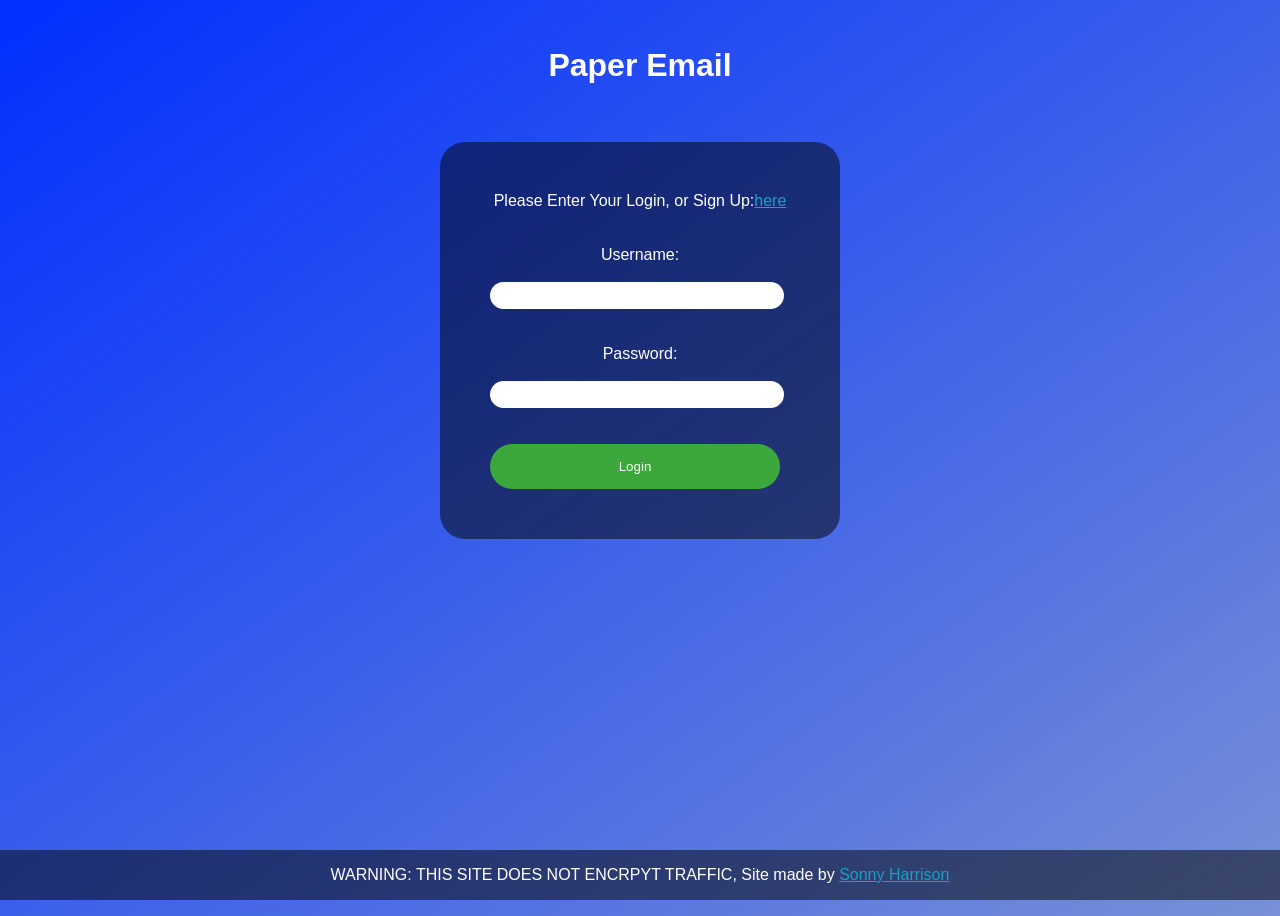
==== index.html @ d5ba0dcd "Added all files for Project Added all files for the project to the repo, I plan to host the backend " ====
<!DOCTYPE html>
<html lang="en">
<head>
    <meta charset="UTF-8">
    <meta name="viewport" content="width=device-width, initial-scale=1.0">
    <link rel="stylesheet" href="styles.css">
    <title>Document</title>
</head>
<body onload="auth_check()">
    <br>
    <h1>Paper Email</h1>
    <br>
    <br>

    <form>
        <label>Main Account Section</label><br>
        <label id="welcome">Connecting to server...</label><br>
        <br>
        <button onclick="read_email(event)"; id="send">View Emails</button>
        <br>
        <br>
        <button onclick="send_email(event)"; id="send">Send Email</button>
        <br>
        <br>
        <button onclick="log_out(event)"; id="logout">Logout</button>
        <br>
        <br>
        <button onclick="delete_account(event)"; id="delete">Delete Account</button>
    </form>

    <script src="account_managment.js">
    </script>

</body>

<footer>
    <p>WARNING: THIS SITE DOES NOT ENCRPYT TRAFFIC, Site made by <a href="https://github.com/s0nny-h">Sonny Harrison</a></p>
</footer>
</html>
---- styles.css ----
body {
    background: linear-gradient(to bottom right, rgb(0, 47, 255), rgb(119, 144, 214));
    background-repeat: no-repeat;
    background-size: fixed; 
    min-height: 100dvh
}

h1 {
    color: white;
    font-family: Arial, Helvetica, sans-serif;
    text-align: center;
}

label {
    color: white;
    font-family: Arial, Helvetica, sans-serif;
    display: flex;
    align-items: center;
    justify-content: center;
}

p {
    color: white;
    font-family: Arial, Helvetica, sans-serif;
    size: 20;
}

form {
    width: 300px;
    padding-bottom: 50px;
    padding-top: 50px;
    padding-left: 50px;
    padding-right: 50px;
    background-color: rgba(0, 0, 0, 0.5);
    border-radius: 25px;
    margin: 0 auto;
}

input {
    font-family: Arial, Helvetica, sans-serif;
    border-radius: 25px;
    border: none;
    text-align: center;
    height: 25px;
    width: 290px;
}

textarea {
    font-family: Arial, Helvetica, sans-serif;
    border-radius: 10px;
    border: none;
    text-align: left;
}

#send {
    font-family: Arial, Helvetica, sans-serif;
    border-radius: 25px;
    border: none;
    text-align: center;
    height: 45px;
    width: 290px;
    background-color: rgb(60, 168, 60);
    cursor: pointer;
    color: white;
    transition-duration: 0.4;
}

#send:hover {
    background-color: rgb(108, 211, 108);
    color: white;
}

#logout {
    font-family: Arial, Helvetica, sans-serif;
    border-radius: 25px;
    border: none;
    text-align: center;
    height: 45px;
    width: 290px;
    background-color: rgb(233, 56, 56);
    cursor: pointer;
    color: white;
    transition-duration: 0.4;
}

#logout:hover {
    background-color: rgb(231, 94, 94);
    color: white;
}

.read_email {
    font-family: Arial, Helvetica, sans-serif;
    border-radius: 25px;
    border: none;
    text-align: center;
    height: 25px;
    width: 100px;
    background-color: rgb(58, 108, 201);
    cursor: pointer;
    color: white;
    transition-duration: 0.4;
    float: right;
}

.read_email:hover {
    background-color: rgb(128, 151, 228);
    color: white;
}

#home_page {
    font-family: Arial, Helvetica, sans-serif;
    border-radius: 10px;
    border: none;
    text-align: center;
    height: 35px;
    width: 115px;
    background-color: rgb(60, 168, 60);
    cursor: pointer;
    color: white;
    transition-duration: 0.4;
    float: left;
}

#home_page:hover {
    background-color: rgb(108, 211, 108);
    color: white;
}

#delete {
    font-family: Arial, Helvetica, sans-serif;
    border-radius: 25px;
    border: none;
    text-align: center;
    height: 45px;
    width: 290px;
    background-color: rgb(119, 19, 19);
    cursor: pointer;
    color: white;
    transition-duration: 0.4;
}

#delete:hover {
    background-color: rgb(87, 40, 40);
    color: white;
}

.close_email {
    font-family: Arial, Helvetica, sans-serif;
    border-radius: 5px;
    border: none;
    text-align: center;
    height: 20px;
    width: 20px;
    background-color: rgb(233, 56, 56);
    cursor: pointer;
    color: white;
    transition-duration: 0.4;
}

.close_email:hover {
    background-color: rgb(231, 94, 94);
    color: white;
}

#div-1 {
    width: 800px;
    padding-bottom: 50px;
    padding-top: 50px;
    padding-left: 50px;
    padding-right: 50px;
    background-color: rgba(0, 0, 0, 0.5);
    border-radius: 25px;
    margin: 0 auto;
}

#div-2 {
    width: 700px;
    padding-bottom: 10px;
    padding-top: 10px;
    padding-left: 20px;
    padding-right: 20px;
    background-color: rgb(46, 46, 46);
    border-radius: 25px;
    margin: 0 auto;
}

#div-3 {
    width: 700px;
    height: 600px;
    padding-bottom: 10px;
    padding-top: 10px;
    padding-left: 20px;
    padding-right: 20px;
    background-color: rgba(0, 0, 0, 0.5);
    border-radius: 25px;
    margin: 0 auto;
}

footer {
    color: white;
    font-family: Arial, Helvetica, sans-serif;
    display: flex;
    align-items: center;
    justify-content: center;
    background-color: rgba(0, 0, 0, 0.5);
    position: fixed;
    left: 0;
    bottom: 0;
    width: 100%;
}

a {
    color: rgb(28, 158, 197);
    font-family: Arial, sans-serif;
}

dialog {
    border: none;
    border-radius: 10px;
    font-family: Arial, Helvetica, sans-serif;
    position: fixed; 
    top: 0;
    left: 0;
    right: 0;
    bottom: 0;
}
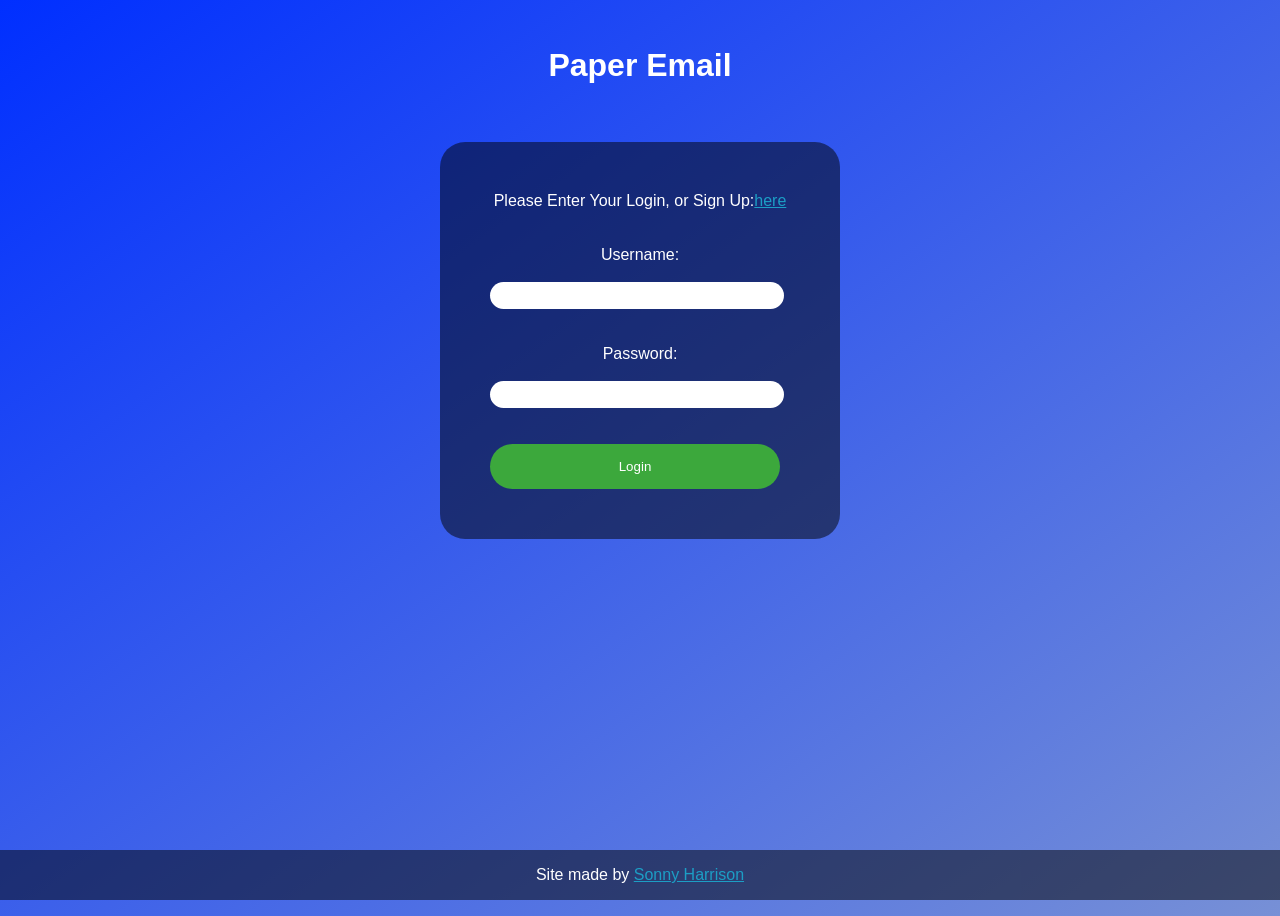
==== commit b034eeb2: "Updated index.html added site tiltle" ====
--- a/index.html
+++ b/index.html
@@ -1,10 +1,11 @@
 <!DOCTYPE html>
 <html lang="en">
 <head>
+    <meta name="google-site-verification" content="sZw_JCGsnsW81Kcd2tHU5wyyieUgzG2UqKOHDmc8l-U" />
     <meta charset="UTF-8">
     <meta name="viewport" content="width=device-width, initial-scale=1.0">
     <link rel="stylesheet" href="styles.css">
-    <title>Document</title>
+    <title>Paper Email</title>
 </head>
 <body onload="auth_check()">
     <br>
@@ -34,7 +35,7 @@
 </body>
 
 <footer>
-    <p>WARNING: THIS SITE DOES NOT ENCRPYT TRAFFIC, Site made by <a href="https://github.com/s0nny-h">Sonny Harrison</a></p>
+    <p>Site made by <a href="https://github.com/s0nny-h">Sonny Harrison</a></p>
 </footer>
 </html>
 
